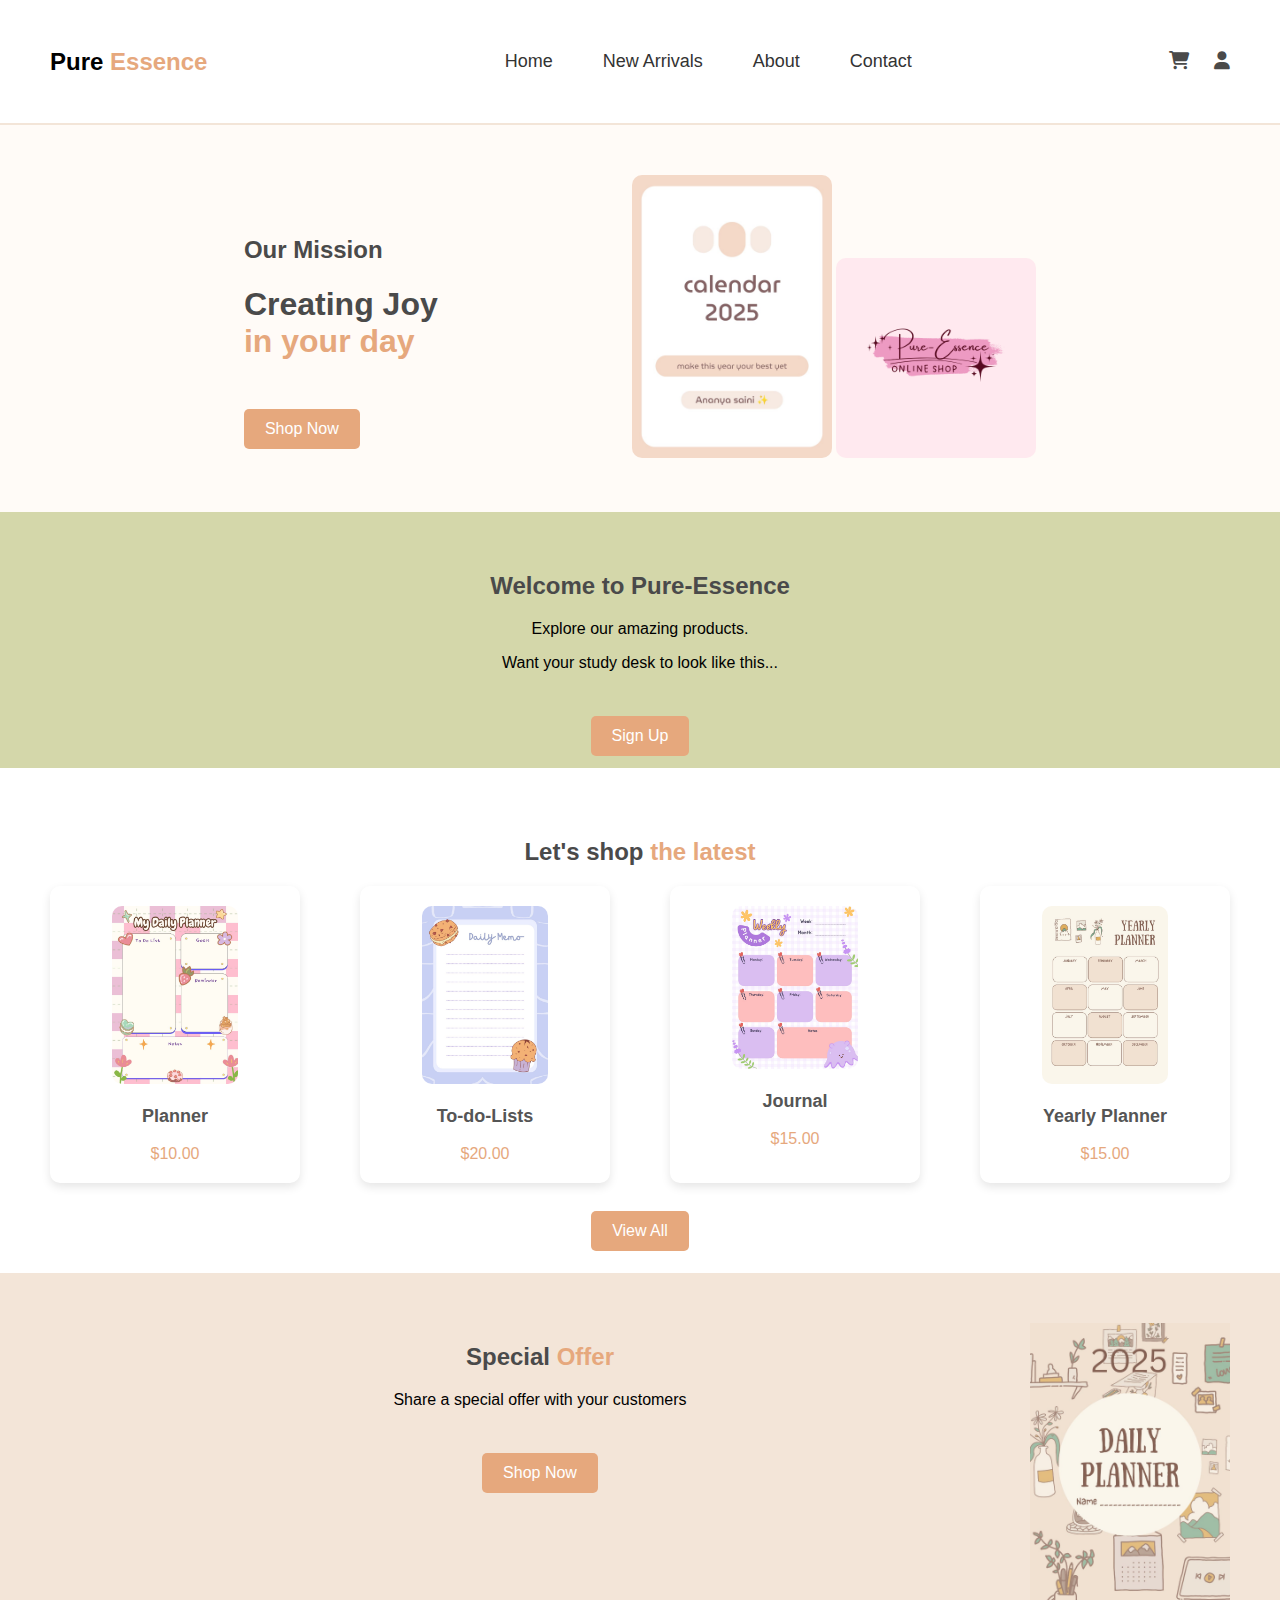
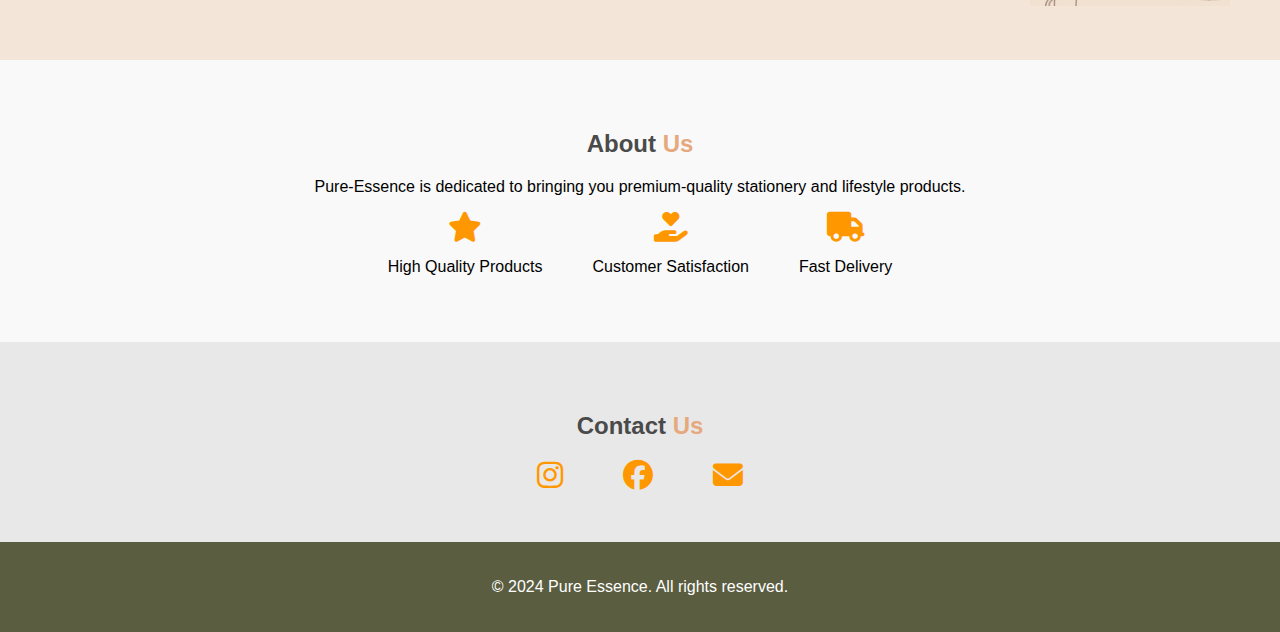
==== index.html @ 909735b3 "first commit" ====
<!DOCTYPE html>
<html lang="en">

<head>
    <meta charset="UTF-8">
    <meta name="viewport" content="width=device-width, initial-scale=1.0">
    <title>Pure-Essence</title>
    <link rel="stylesheet" href="styles.css">
    <link rel="stylesheet" href="https://cdnjs.cloudflare.com/ajax/libs/font-awesome/6.7.2/css/all.min.css"
        integrity="sha512-Evv84Mr4kqVGRNSgIGL/F/aIDqQb7xQ2vcrdIwxfjThSH8CSR7PBEakCr51Ck+w+/U6swU2Im1vVX0SVk9ABhg=="
        crossorigin="anonymous" referrerpolicy="no-referrer" />
</head>

<body>

    <!-- Header Section -->
    <header>
        <nav>
            <div class="logo">Pure <span>Essence</span></div>
            <div class="menu-icon">
                <i class="fas fa-bars"></i>
            </div>

            <ul class="nav-links">
             
                <li><a href="#home">Home</a></li>
                <li><a href="#shop">New Arrivals</a></li>
                <li><a href="#about">About</a></li>
                <li><a href="#contact">Contact</a></li>
            </ul>
            <div class="icons">
            
                <a href="#"><i class="fas fa-shopping-cart"></i></a>
                <a href="#"><i class="fas fa-user"></i></a>
            </div>
            
        </nav>
    </header>

    <!-- Hero Section -->
    <section id="home" class="hero">
        <div class="hero-text">
            <h2>Our Mission</h2>
            <h1>Creating Joy
                <br>
                <span>in your day</span>
            </h1>
            <a href="#" class="btn">Shop Now</a>
        </div>
        <div class="hero-images">
            <img src="img/calender.jpg" alt="Retro Items">
            <img src="img/PURE-ESSENCE.png" alt="Fashion Model">
        </div>
    </section>

    <!-- Subscribe Section -->
    <section class="login">
        <h2>Welcome to Pure-Essence</h2>
        <p>Explore our amazing products.</p>
        <p>Want your study desk to look like this...</p>
        <a href="signup.html" class="btn">Sign Up</a>
    </section>

    <!-- Shop Section -->
    <section id="shop" class="shop">
        <h2>Let's shop <span>the latest</span></h2>
        <div class="product-grid">
            <div class="product">
                <img src="img/daily1.jpg" alt="Planner">
                <p>Planner</p>
                <span>$10.00 </span>
            </div>
            <div class="product">
                <img src="img/memo1.jpg" alt="Memo">
                <p>To-do-Lists</p>
                <span>$20.00 </span>
            </div>
            <div class="product">
                <img src="img/weekly1.jpg" alt="Journal">
                <p>Journal</p>
                <span>$15.00 </span>
            </div>
            <div class="product">
                <img src="img/yearly1.jpg" alt="Planners">
                <p>Yearly Planner</p>
                <span>$15.00 </span>
            </div>
        </div>
        <a href="product.html" class="btn">View All</a>
    </section>

    <!-- Special Offer Section -->
    <section id="special-offer" class="special-offer">
        <div class="offer-text">
            <h2>Special <span>Offer</span></h2>
            <p>Share a special offer with your customers</p>
            <a href="#" class="btn">Shop Now</a>
        </div>
        <div class="offer-image">
            <img src="img/daily-front.jpg" alt="Planner">
        </div>
    </section>

    <!-- About Us Section -->
    <section id="about" class="about">
        <h2>About <span>Us</span></h2>
        <p>Pure-Essence is dedicated to bringing you premium-quality stationery and lifestyle products.</p>
        <div class="about-icons">
            <div class="about-item">
                <i class="fas fa-star"></i>
                <p>High Quality Products</p>
            </div>
            <div class="about-item">
                <i class="fas fa-hand-holding-heart"></i>
                <p>Customer Satisfaction</p>
            </div>
            <div class="about-item">
                <i class="fas fa-truck"></i>
                <p>Fast Delivery</p>
            </div>
        </div>
    </section>

    <!-- Contact Us Section -->
    <section  id="contact"  class="contact">
        <h2>Contact <span>Us</span></h2>
        <div class="contact-container">
           <a href="https://www.instagram.com/pure_essence08?igsh=OW9ja3AzbjBlZW90"><i class="fa-brands fa-instagram"></i></a>
           <a href="#"><i class="fa-brands fa-facebook"></i></a>
           <a href="#"><i class="fa-solid fa-envelope"></i></a>

   

        </div>
    </section>

    <footer>
        <p class="footer-bottom">&copy; 2024 Pure Essence. All rights reserved.</p>
    </footer>

    <script src="scripts.js"></script>
</body>

</html>
---- styles.css ----
/* General Styles */
body {
    font-family: 'Poppins', sans-serif;
    margin: 0;
    padding: 0;
    text-align: center;
    background-color: #fdf8f4;
}

h1, h2, h3 {
    color: #4a4a4a;
}

span {
    color: #e6a87d;
}

.btn {
    display: inline-block;
    background-color: #e6a87d;
    color: white;
    padding: 10px 20px;
    text-decoration: none;
    border-radius: 5px;
    position: relative;
    top: 28px;
    border: 1px solid transparent;

}
.btn:hover{
    color: black;
    background-color: transparent;
    border: 1px  solid #9d9999;
}

/* Header */


header {
    background-color: #fff;
    padding: 10px 0;
    border-bottom: 2px solid #f3e5d8;
}

nav {
    display: flex;
    justify-content: space-between;
    align-items: center;
    padding: 15px 50px;
}

.logo {
    font-size: 24px;
    font-weight: bold;
}

.nav-links {
    list-style: none;
    display: flex;
    gap: 20px;
}

/* Navigation Links */
.nav-links li {
    display: inline-block;
    margin: 0 15px;
    position: relative;
}

.nav-links a {
    text-decoration: none;
    color: #333;
    font-size: 18px;
    padding: 10px 0;
    display: inline-block;
    position: relative;
    transition: color 0.3s ease-in-out;
}

/* Bottom Line Effect */
.nav-links a::after {
    content: "";
    position: absolute;
    left: 50%;
    bottom: -5px;
    width: 0%;
    height: 2px;
    background: #ff9800;
    transition: width 0.3s ease-in-out, left 0.3s ease-in-out;
}

/* Hover Effect */
.nav-links a:hover {
    color: #ff9800;
}

.nav-links a:hover::after {
    width: 100%;
    left: 0;
}


/* Icons */
.icons {
    display: flex;
    gap: 25px;
}

.icons a {
    font-size: 18px;
    color: #4a4a4a;
    text-decoration: none;
}
.icons a:hover{
    transform: scale(1);
    color: #e6a87d;
}


/* Menu Icon (Hidden by Default) */
.menu-icon {
    display: none;
    font-size: 24px;
    cursor: pointer;
}

/* Responsive Design */
@media (max-width: 768px) {
    .nav-links {
        display: none;
        flex-direction: column;
        background: white;
        position: absolute;
        top: 60px;
        left: 0;
        width: 100%;
        text-align: center;
        padding: 10px 0;
        box-shadow: 0 4px 10px rgba(0, 0, 0, 0.1);
    }

    .nav-links.active {
        display: flex;
    }

    .menu-icon {
        display: block;
    }
}


/* Hero Section */
.hero {
    display: flex;
    justify-content: space-evenly;
    align-items: center;
    padding: 50px;
    background: #fffbf7;
}


.hero-text {
    max-width: 50%;
    text-align: left;
}

.hero-images img {
    width: 200px;
    border-radius: 10px;
}

/* Signup Section */
.login {
    background: #d4d7aa;
    padding: 40px;
}





/* Shop Section */
.shop {
    padding: 50px;
    background: #fff;
}

.product-grid {
    display: flex;
    justify-content: center;
    gap: 75px;
}

.product img {
    width: 100px;
    border-radius: 5px;
}

.product p {
    font-weight: bold;
}

/* Special Offer */
.special-offer {
    display: flex;
    padding: 50px;
    background: #f3e5d8;
}

.offer-text {
    flex: 1;
}

.offer-image img {
    width: 200px;
}

/* Smooth Scroll Behavior */
html {
    scroll-behavior: smooth;
}

/* About Us Section */
.about {
    text-align: center;
    padding: 50px;
    background: #f9f9f9;
}

.about-icons {
    display: flex;
    justify-content: center;
    gap: 50px;
}

.about-item {
    text-align: center;
}

.about-item i {
    font-size: 30px;
    color: #ff9800;
}

/* Contact Us Section */
.contact {
    text-align: center;
    padding: 50px;
    background: #e8e8e8;
}

.contact-container{
    display: flex;
    justify-content: center;
    gap: 60px;
}
.contact-container a{
 text-decoration: none;
 color: black;
 font-size: 22px;
 

}
.contact-container a i{
    font-size: 30px;
    color: #ff9800;
   
}


.contact-container a  i:hover{
  
    color: #ce9c20;
}
/* Footer */
footer {
    background: #5a5d3f;
    color: white;
    padding: 20px;
}

/* ----ProductPage--- */


/* Product Section */
.products {
    text-align: center;
    padding: 50px 20px;
    background-color: #fdf8f4;
}

.products h2 {
    font-size: 36px;
    margin-bottom: 20px;
}

/* Product Grid */
.product-grid {
    display: grid;
    grid-template-columns: repeat(auto-fit, minmax(250px, 1fr)); /* Flexible columns */
    gap: 60px;
    
    margin: auto;
}

/* Individual Product Styling */
.product {
    background: white;
    padding: 20px;
    border-radius: 10px;
    text-align: center;
    box-shadow: 0 4px 10px rgba(0, 0, 0, 0.1);
    transition: transform 0.3s ease-in-out;
}

.product:hover {
    transform: scale(1.05);
}

.product img {
    width: 60%;
    height: 300px;
    height: auto;
    border-radius: 10px;
}

.product h3 {
    margin: 15px 0;
    font-size: 20px;
}

.product p {
    color: #555;
    font-size: 18px;
}

.product .btn {
    display: inline-block;
    padding: 10px 20px;
    background: #ff9800;
    color: white;
    text-decoration: none;
    border-radius: 5px;
    font-size: 16px;
    transition: 0.3s;
    position: relative;
    top: 0;
}

.product .btn:hover {
    background: #e68900;
}

/* Responsive Design */

    @media (max-width: 1440px) {
        .product-grid {
            grid-template-columns: repeat(4, 1fr); 
        }
    }


@media (max-width: 768px) {
    .product-grid {
        grid-template-columns: repeat(auto-fit, minmax(150px, 1fr)); 
        gap: 15px;
    }

    .product {
        padding: 15px;
    }

    .product h3 {
        font-size: 18px;
    }

    .product p {
        font-size: 16px;
    }

    .product .btn {
        padding: 8px 15px;
        font-size: 14px;
    }
}
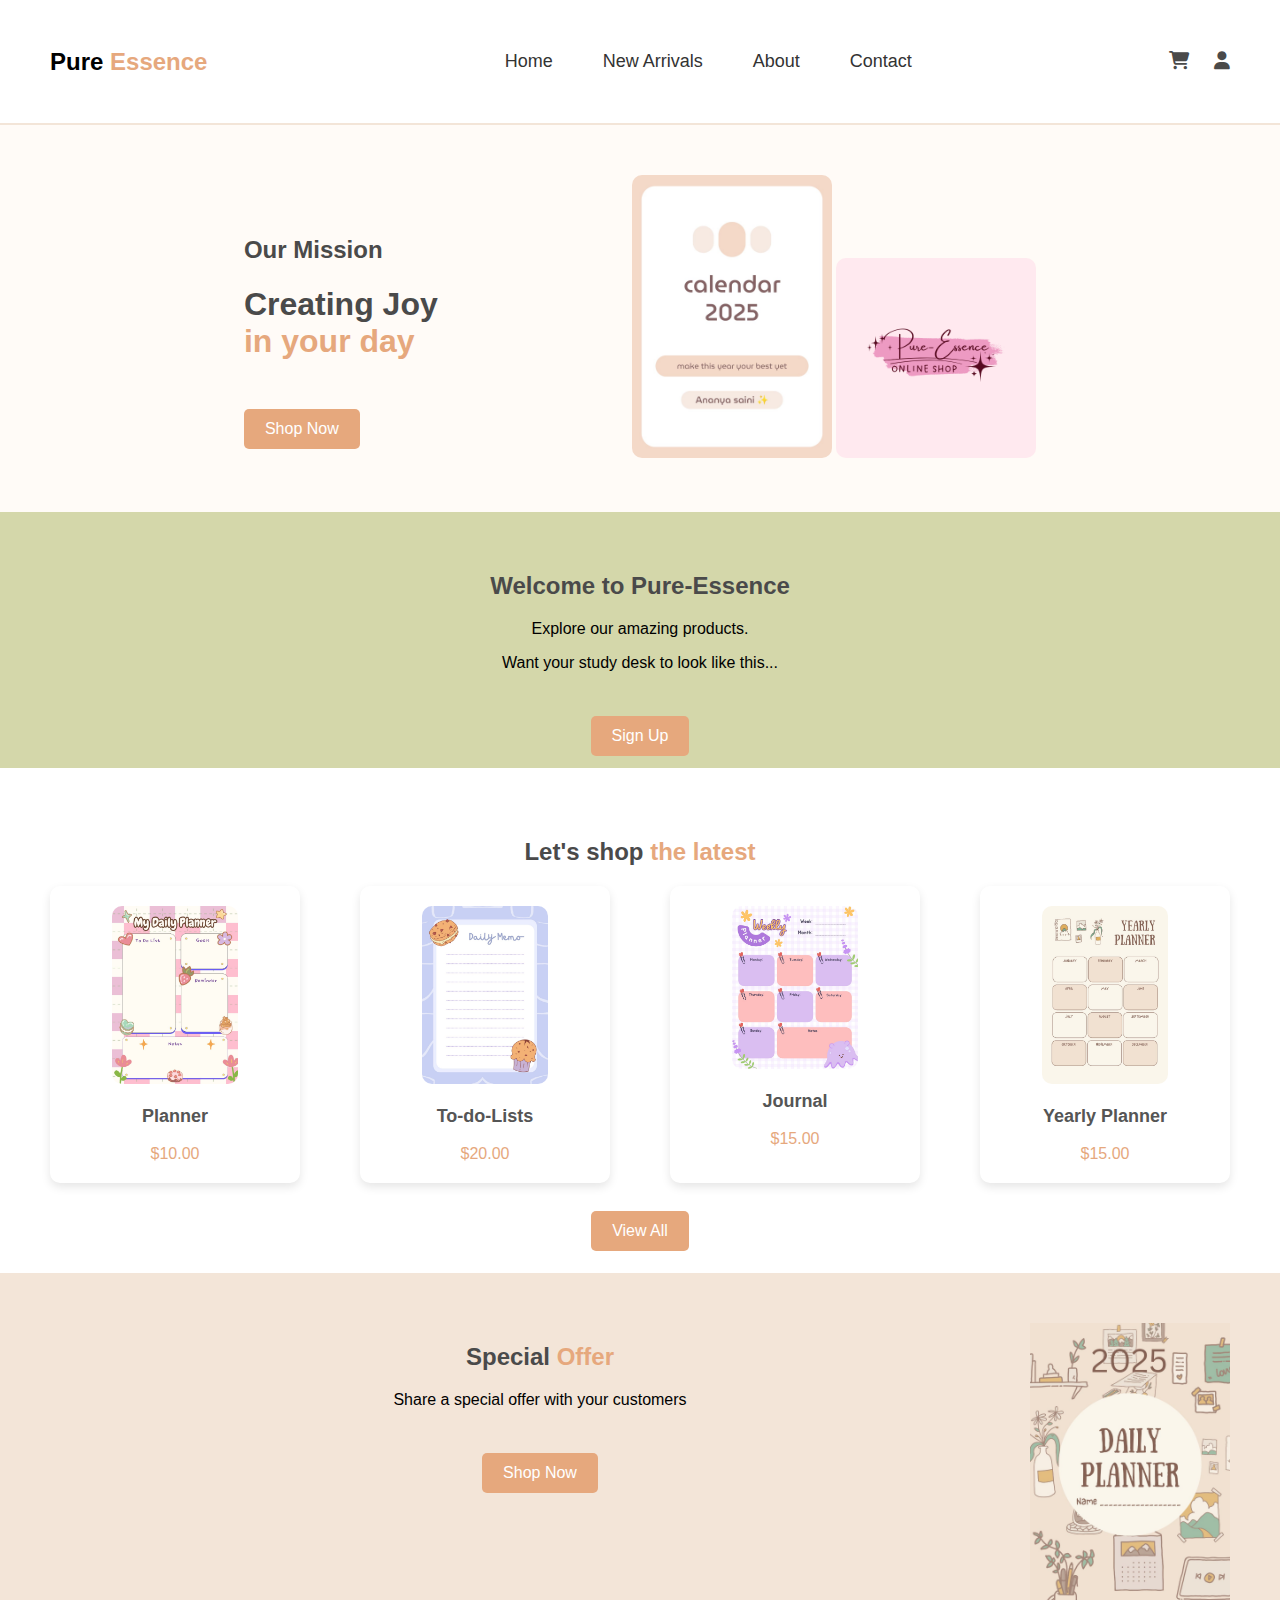
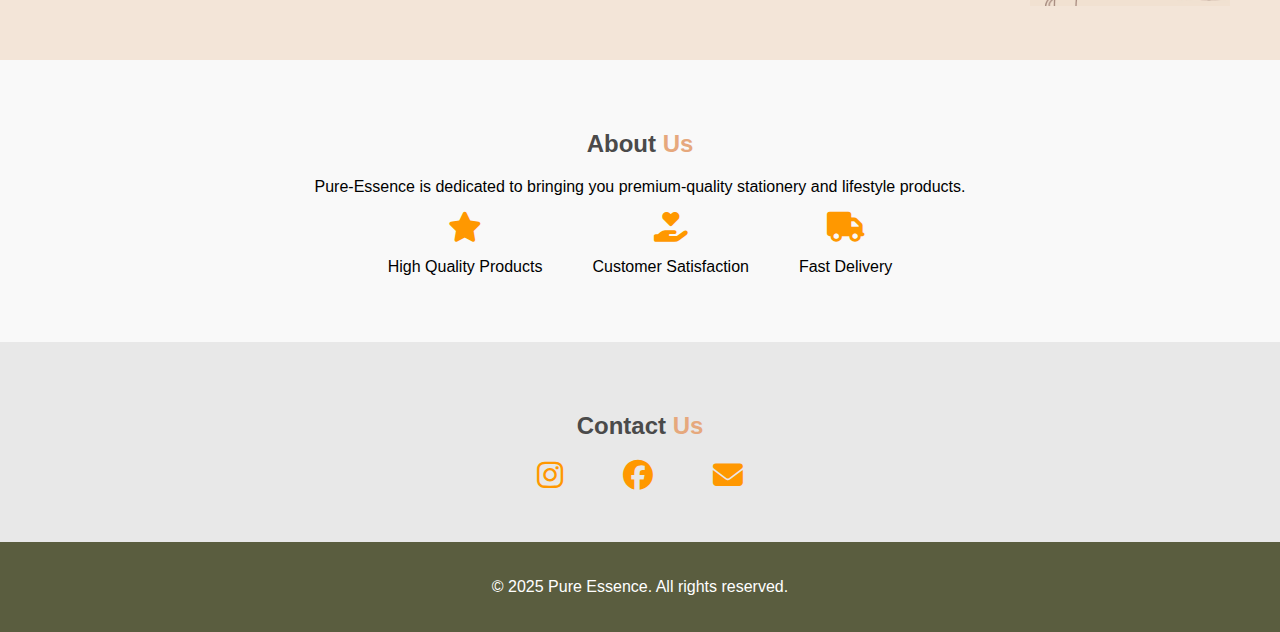
==== commit 585c1505: "27/02/2025" ====
--- a/index.html
+++ b/index.html
@@ -28,7 +28,7 @@
                 <li><a href="#home">Home</a></li>
                 <li><a href="#shop">New Arrivals</a></li>
                 <li><a href="#about">About</a></li>
-                <li><a href="#contact">Contact</a></li>
+                <li><a href="#">Contact</a></li>
             </ul>
             <div class="icons">
             
@@ -137,7 +137,7 @@
     </section>
 
     <footer>
-        <p class="footer-bottom">&copy; 2024 Pure Essence. All rights reserved.</p>
+        <p class="footer-bottom">&copy; 2025 Pure Essence. All rights reserved.</p>
     </footer>
 
     <script src="scripts.js"></script>
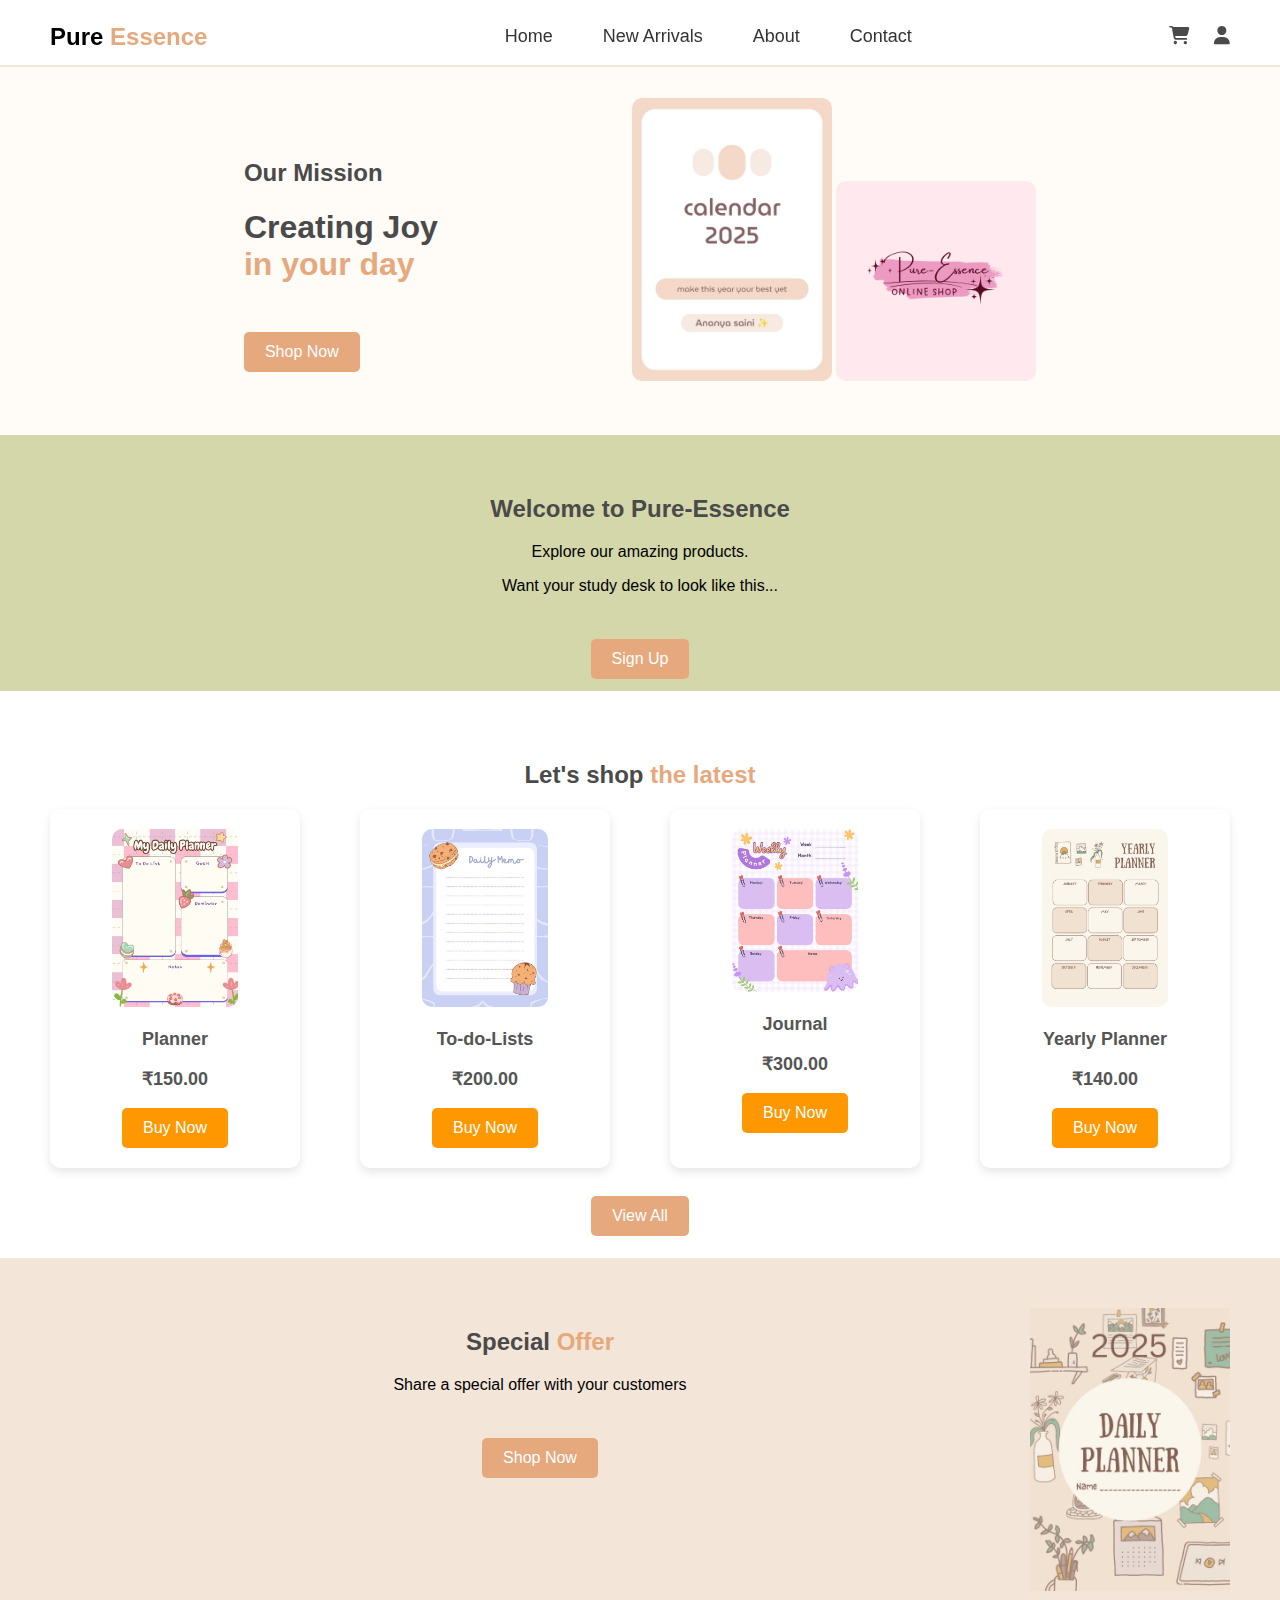
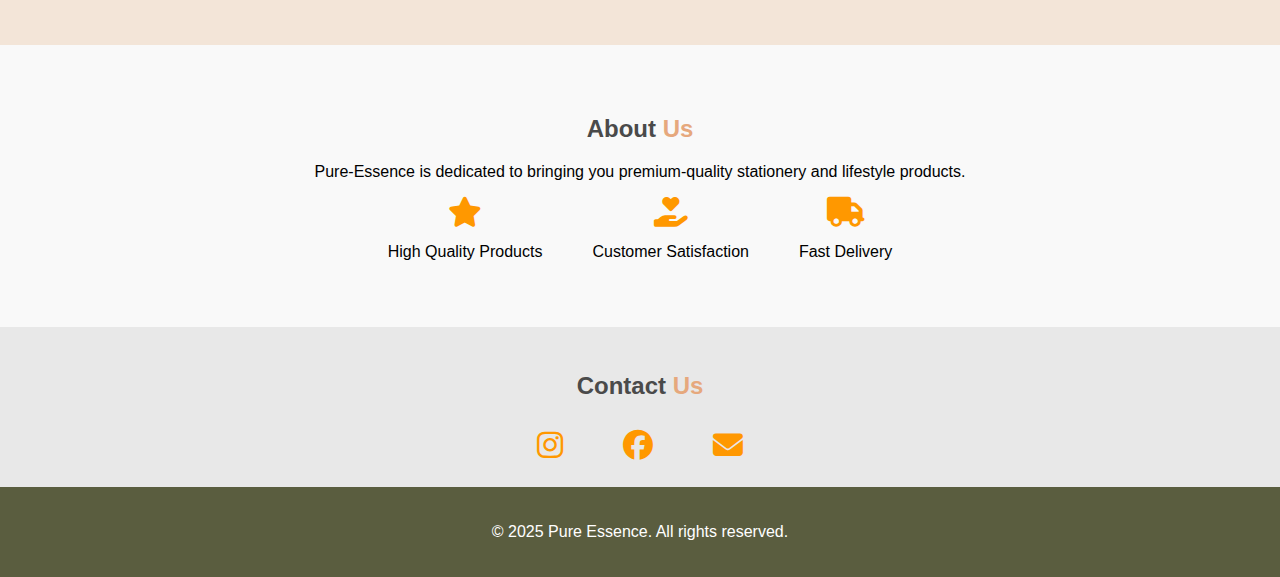
==== commit bdf8a92a: "27-02-2025" ====
--- a/index.html
+++ b/index.html
@@ -47,7 +47,7 @@
                 <br>
                 <span>in your day</span>
             </h1>
-            <a href="#" class="btn">Shop Now</a>
+            <a href="product.html" class="btn">Shop Now</a>
         </div>
         <div class="hero-images">
             <img src="img/calender.jpg" alt="Retro Items">
@@ -70,22 +70,30 @@
             <div class="product">
                 <img src="img/daily1.jpg" alt="Planner">
                 <p>Planner</p>
-                <span>$10.00 </span>
+                <p>₹150.00 </p>
+                <a href="product-details.html?id=8" class="btn">Buy Now</a>
+               
             </div>
             <div class="product">
                 <img src="img/memo1.jpg" alt="Memo">
                 <p>To-do-Lists</p>
-                <span>$20.00 </span>
+                <p>₹200.00 </p>
+                <a href="product-details.html?id=9" class="btn">Buy Now</a>
+               
             </div>
             <div class="product">
                 <img src="img/weekly1.jpg" alt="Journal">
                 <p>Journal</p>
-                <span>$15.00 </span>
+                <p>₹300.00 </p>
+                <a href="product-details.html?id=10" class="btn">Buy Now</a>
+                
             </div>
             <div class="product">
                 <img src="img/yearly1.jpg" alt="Planners">
                 <p>Yearly Planner</p>
-                <span>$15.00 </span>
+                <p>₹140.00 </p>
+                <a href="product-details.html?id=11" class="btn">Buy Now</a>
+                
             </div>
         </div>
         <a href="product.html" class="btn">View All</a>
@@ -96,7 +104,7 @@
         <div class="offer-text">
             <h2>Special <span>Offer</span></h2>
             <p>Share a special offer with your customers</p>
-            <a href="#" class="btn">Shop Now</a>
+            <a href="product.html" class="btn">Shop Now</a>
         </div>
         <div class="offer-image">
             <img src="img/daily-front.jpg" alt="Planner">
@@ -131,8 +139,6 @@
            <a href="#"><i class="fa-brands fa-facebook"></i></a>
            <a href="#"><i class="fa-solid fa-envelope"></i></a>
 
-   
-
         </div>
     </section>
 
--- a/styles.css
+++ b/styles.css
@@ -40,13 +40,21 @@
     background-color: #fff;
     padding: 10px 0;
     border-bottom: 2px solid #f3e5d8;
+    height: 5vh;
+    position: fixed;
+    top: 0;
+    width: 100%;
+    z-index: 100;
 }
 
 nav {
     display: flex;
     justify-content: space-between;
     align-items: center;
-    padding: 15px 50px;
+    padding: 0 50px;
+    position: relative;
+    bottom: 10px;
+    
 }
 
 .logo {
@@ -124,30 +132,6 @@
     cursor: pointer;
 }
 
-/* Responsive Design */
-@media (max-width: 768px) {
-    .nav-links {
-        display: none;
-        flex-direction: column;
-        background: white;
-        position: absolute;
-        top: 60px;
-        left: 0;
-        width: 100%;
-        text-align: center;
-        padding: 10px 0;
-        box-shadow: 0 4px 10px rgba(0, 0, 0, 0.1);
-    }
-
-    .nav-links.active {
-        display: flex;
-    }
-
-    .menu-icon {
-        display: block;
-    }
-}
-
 
 /* Hero Section */
 .hero {
@@ -156,6 +140,7 @@
     align-items: center;
     padding: 50px;
     background: #fffbf7;
+    padding-top: 98px;
 }
 
 
@@ -245,7 +230,7 @@
 /* Contact Us Section */
 .contact {
     text-align: center;
-    padding: 50px;
+    padding: 25px;
     background: #e8e8e8;
 }
 
@@ -253,6 +238,7 @@
     display: flex;
     justify-content: center;
     gap: 60px;
+    padding-top: 10px;
 }
 .contact-container a{
  text-decoration: none;
@@ -382,7 +368,51 @@
         padding: 8px 15px;
         font-size: 14px;
     }
-}
-
-
-
+    nav {
+        
+        top: 14px;
+        
+    }
+    .nav-links {
+        display: none;
+        flex-direction: column;
+        background: white;
+        position: absolute;
+        top: 22px;
+        left: 0;
+        width: 100%;
+        text-align: center;
+        padding: 10px 0;
+        box-shadow: 0 4px 10px rgba(0, 0, 0, 0.1);
+    }
+
+    .nav-links.active {
+        display: flex;
+    }
+
+    .menu-icon {
+        display: block;
+    }
+    .hero{
+        padding-top: 56px;
+    }
+    .hero-text {
+        font-size: 9px;
+    }
+    
+    .hero-images img {
+       width: 143px;
+    border-radius: 10px;
+    height: 20vh;
+    position: relative;
+    top: 33px;
+    }
+    .offer-image img {
+        width: 120px;
+    }
+
+}
+
+
+
+
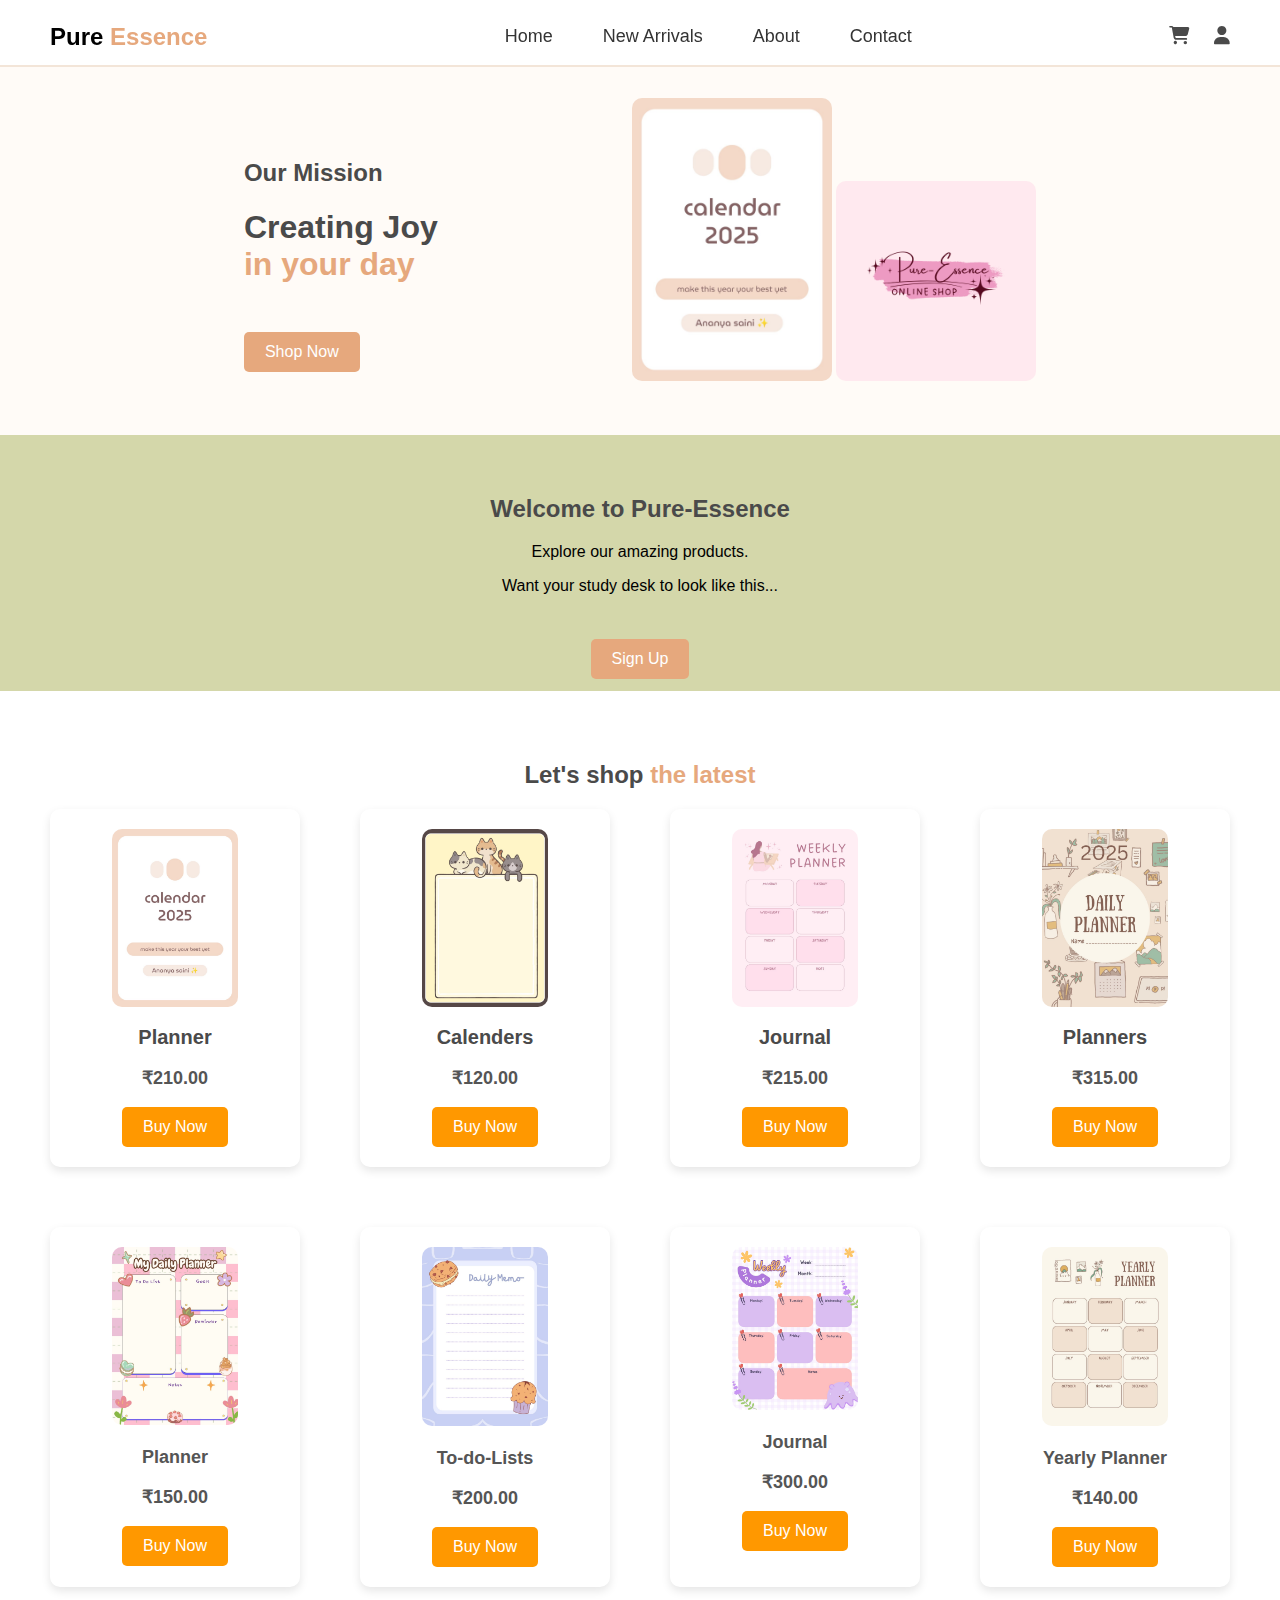
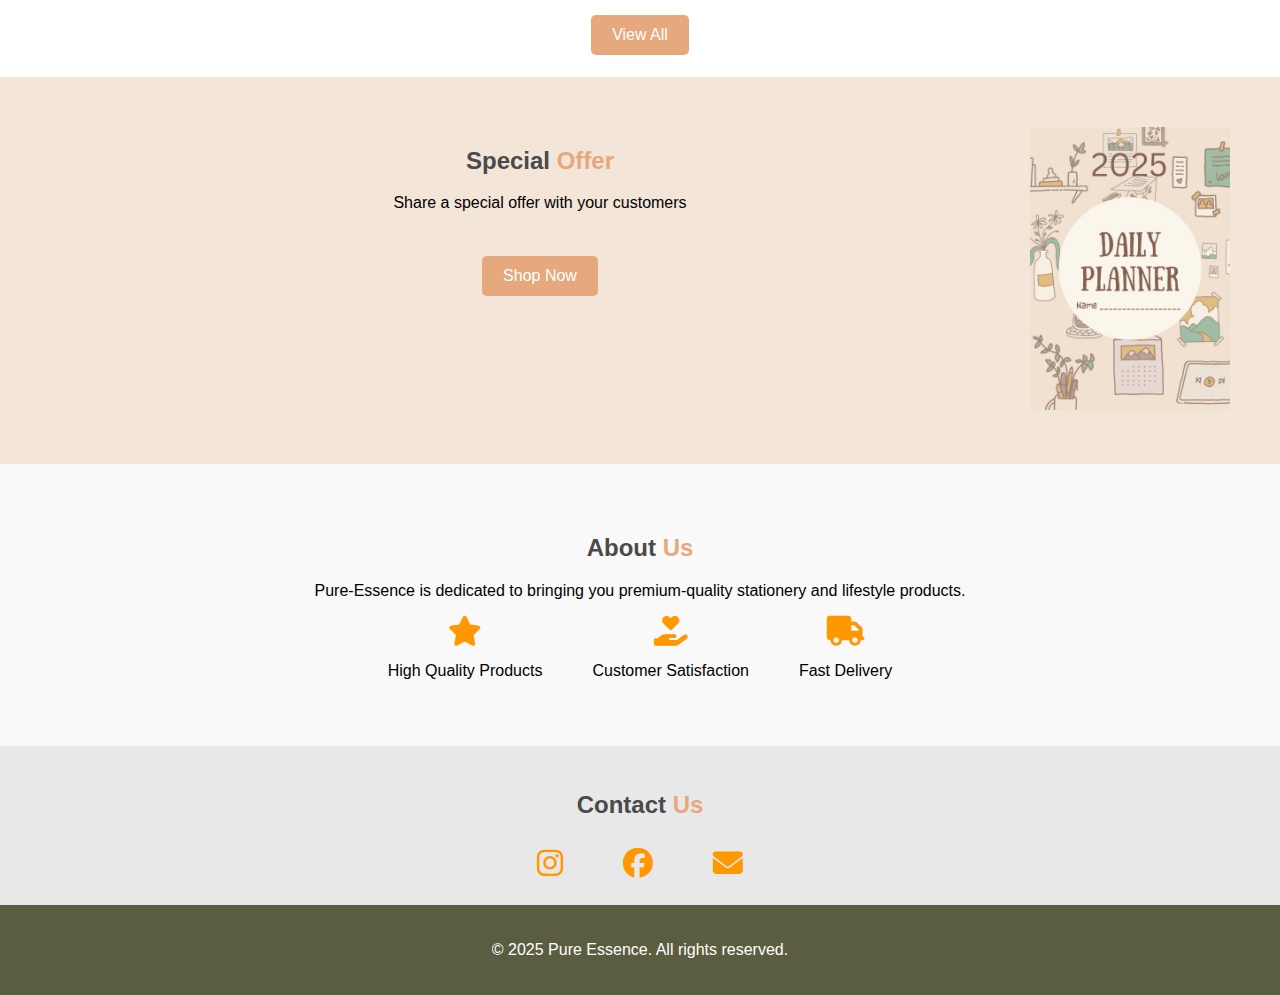
==== commit 1eba333e: "2-03-2025" ====
--- a/index.html
+++ b/index.html
@@ -32,7 +32,7 @@
             </ul>
             <div class="icons">
             
-                <a href="#"><i class="fas fa-shopping-cart"></i></a>
+                <a href="cart.html"><i class="fas fa-shopping-cart"></i></a>
                 <a href="#"><i class="fas fa-user"></i></a>
             </div>
             
@@ -67,6 +67,30 @@
     <section id="shop" class="shop">
         <h2>Let's shop <span>the latest</span></h2>
         <div class="product-grid">
+            <div id="Product1" class="product">
+                <img src="img/calender.jpg" >
+                <h3>Planner</h3>
+                <p>₹210.00 </p>
+                <a href="product-details.html?id=0" class="btn">Buy Now</a>
+            </div>
+            <div id="Product2" class="product">
+                <img src="img/list1.jpg" >
+                <h3>Calenders</h3>
+                <p>₹120.00 </p>
+                <a href="product-details.html?id=1" class="btn">Buy Now</a>
+            </div>
+            <div class="product">
+                <img src="img/weekly2.jpg">
+                <h3>Journal</h3>
+                <p>₹215.00 </p>
+                <a href="product-details.html?id=2" class="btn">Buy Now</a>
+            </div>
+            <div class="product">
+                <img src="img/daily-front.jpg" >
+                <h3>Planners</h3>
+                <p>₹315.00 </p>
+                <a href="product-details.html?id=3" class="btn">Buy Now</a>
+            </div>
             <div class="product">
                 <img src="img/daily1.jpg" alt="Planner">
                 <p>Planner</p>
@@ -149,4 +173,4 @@
     <script src="scripts.js"></script>
 </body>
 
-</html>
+</html>--- a/styles.css
+++ b/styles.css
@@ -1,3 +1,4 @@
+
 /* General Styles */
 body {
     font-family: 'Poppins', sans-serif;
@@ -412,7 +413,193 @@
     }
 
 }
-
-
-
-
+a{
+    text-decoration: none;
+}
+
+/* buy css */
+.container {
+    width: 90%;
+    max-width: 600px;
+    margin: 20px auto;
+}
+.cart-items {
+    border: 1px solid #ccc;
+    padding: 20px;
+    margin-bottom: 20px;
+    background: white;
+    border-radius: 8px;
+}
+.cart-items div {
+    display: flex;
+    justify-content: space-between;
+    align-items: center;
+    padding: 10px;
+    border-bottom: 1px solid #ddd;
+}
+.order-section {
+    border: 1px solid #ccc;
+    padding: 20px;
+    background: white;
+    border-radius: 8px;
+}
+input, textarea, button {
+    display: block;
+    width: 95%;
+    margin: 10px 0;
+    padding: 10px;
+    font-size: 16px;
+    border-radius: 5px;
+    border: 1px solid #ccc;
+}
+button {
+    background-color: #e68900;
+    color: white;
+    border: none;
+    cursor: pointer;
+   
+}
+button:hover {
+    background-color:#ce814a;
+}
+@media (max-width: 600px) {
+    .container {
+        width: 95%;
+    }
+    .cart-items div {
+        flex-direction: column;
+        text-align: left;
+    }
+}
+
+.invoice-container {
+    width: 60%;
+    margin: 50px auto;
+    background: white;
+    padding: 20px;
+    border-radius: 8px;
+    box-shadow: 0 0 10px rgba(0, 0, 0, 0.1);
+    position: relative;
+    top: 15vh;
+}
+.invoice-header {
+    font-size: 24px;
+    font-weight: bold;
+    margin-bottom: 20px;
+}
+.invoice-details {
+    text-align: left;
+    margin-bottom: 20px;
+}
+.invoice-items {
+    width: 100%;
+    border-collapse: collapse;
+    margin-bottom: 20px;
+}
+.invoice-items th, .invoice-items td {
+    border: 1px solid #ddd;
+    padding: 10px;
+    text-align: left;
+}
+.confirmation {
+    font-size: 20px;
+    color: green;
+    animation: fadeIn 2s ease-in-out;
+}
+@keyframes fadeIn {
+    from { opacity: 0; }
+    to { opacity: 1; }
+}
+/* General Form Styling */
+.order-section {
+    max-width: 500px;
+    margin: auto;
+    padding: 20px;
+    background: #f9f9f9;
+    border-radius: 8px;
+    box-shadow: 0px 4px 8px rgba(0, 0, 0, 0.1);
+}
+
+.order-section h2 {
+    text-align: center;
+    color: #333;
+}
+
+.order-section label {
+    display: block;
+    margin: 10px 0 5px;
+    font-weight: bold;
+}
+
+.order-section input,
+.order-section textarea {
+    width: 95%;
+    padding: 8px;
+    margin-bottom: 10px;
+    border: 1px solid #ccc;
+    border-radius: 4px;
+}
+
+/* Payment Section Styling */
+#payment-details {
+    margin-top: 20px;
+    padding: 15px;
+    background: #fff;
+    border: 1px solid #ddd;
+    border-radius: 5px;
+}
+
+#payment-details label {
+    font-weight: bold;
+}
+
+#card-details, #upi-details {
+    margin-top: 10px;
+    padding: 10px;
+    border: 1px solid #ccc;
+    border-radius: 5px;
+    background: #f5f5f5;
+}
+
+#card-details input,
+#upi-details input {
+    width: 95%;
+    padding: 8px;
+    margin-top: 5px;
+    border: 1px solid #ccc;
+    border-radius: 4px;
+}
+
+/* Payment Radio Buttons */
+.order-section input[type="radio"] {
+    margin-right: 10px;
+}
+
+/* Submit Button */
+.order-section button {
+    width: 95%;
+    padding: 10px;
+    background: #e68900;
+    color: white;
+    font-size: 16px;
+    font-weight: bold;
+    border: none;
+    border-radius: 5px;
+    cursor: pointer;
+    transition: 0.3s ease;
+}
+
+.order-section button:hover {
+    background:#e68900;
+}
+
+/* Responsive */
+@media (max-width: 600px) {
+    .order-section {
+        width: 90%;
+        padding: 15px;
+    }
+}
+
+
+
